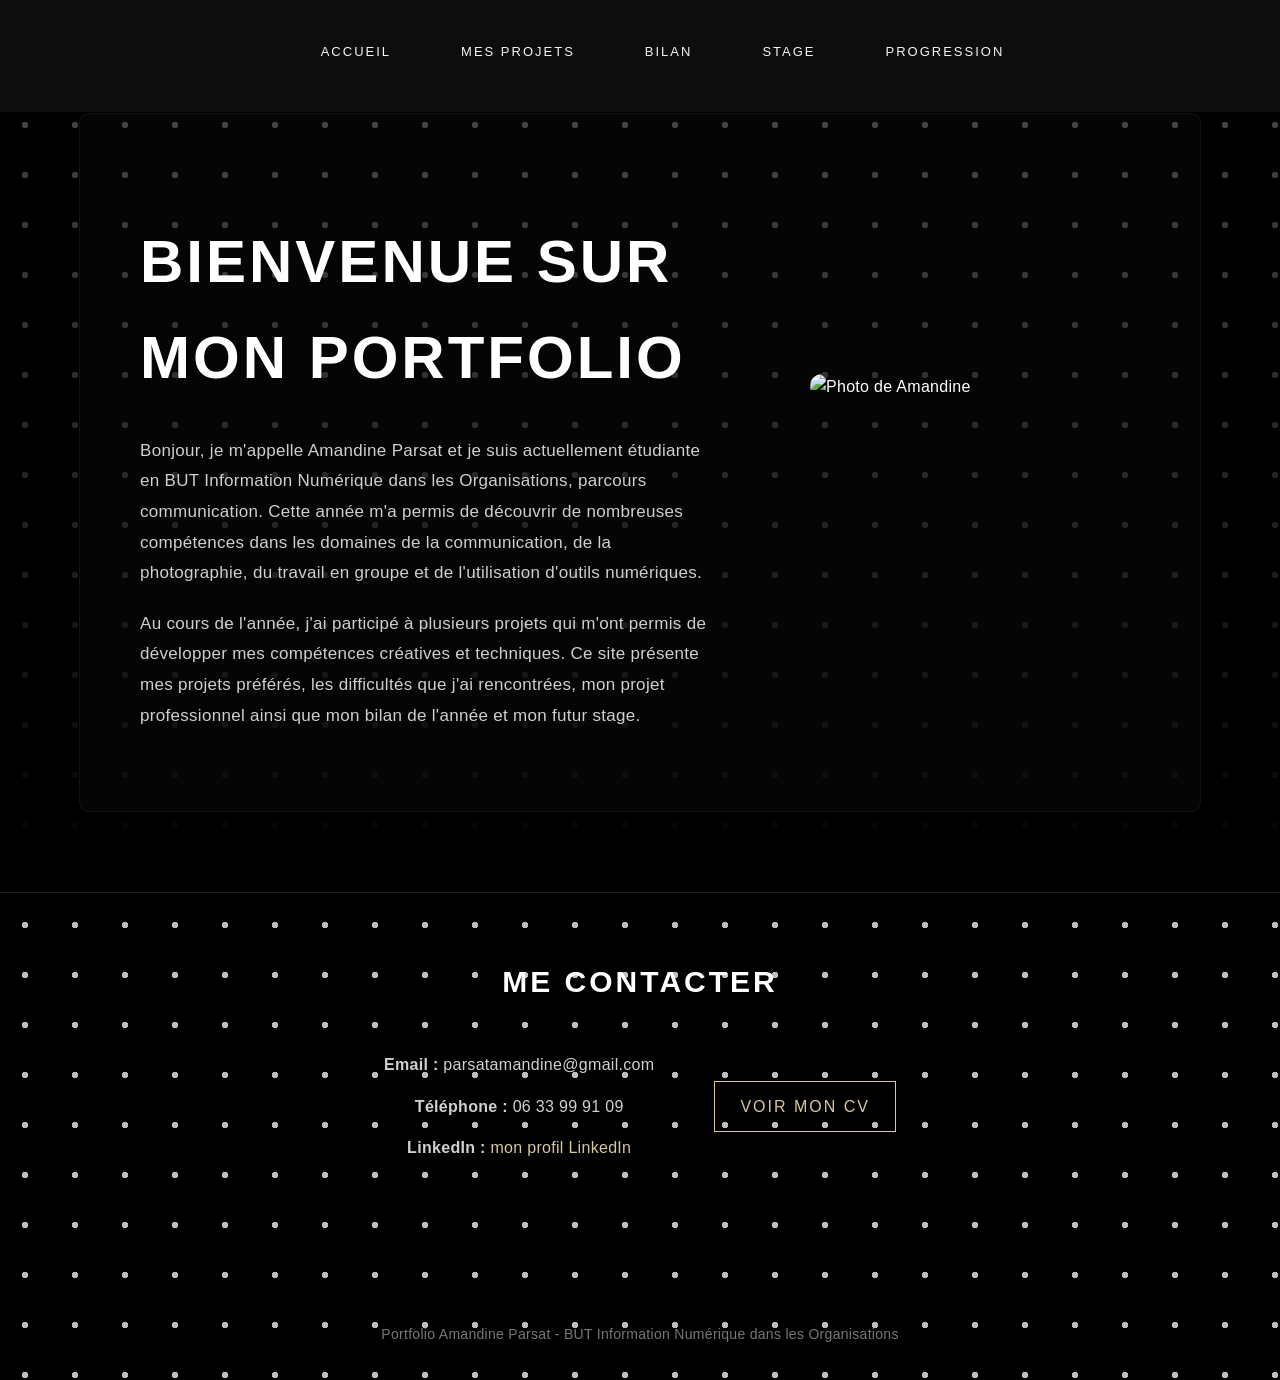
==== index.html @ 229325fc "Add files via upload" ====
<!DOCTYPE html>
<html lang="fr">

<head>
<meta charset="UTF-8">
<title>Portfolio - Accueil</title>
<link rel="stylesheet" href="style.css">
</head>

<body>

<!-- Navigation -->
<nav>
<ul>
<li><a href="index.html">Accueil</a></li>
<li><a href="mesprojets.html">Mes Projets</a></li>
<li><a href="bilan.html">Bilan</a></li>
<li><a href="stage.html">Stage</a></li>
<li><a href="progession.html">Progression</a></li>
</ul>
</nav>

<div class="container">

<div class="intro">

<div class="intro-text">

<h1>Bienvenue sur mon portfolio</h1>

<p>
Bonjour, je m'appelle Amandine Parsat et je suis actuellement étudiante en BUT Information Numérique dans les Organisations, parcours communication.
Cette année m'a permis de découvrir de nombreuses compétences dans les domaines de la communication, de la photographie, du travail en groupe et de l'utilisation d'outils numériques.
</p>

<p>
Au cours de l'année, j'ai participé à plusieurs projets qui m'ont permis de développer mes compétences créatives et techniques.
Ce site présente mes projets préférés, les difficultés que j'ai rencontrées, mon projet professionnel ainsi que mon bilan de l'année et mon futur stage.
</p>

</div>

<img src="w:\enseignement-ino\Caro_Fichiers\Photo\Semaine 5\100CANON-1\IMG_0552.JPG" alt="Photo de Amandine" class="intro-img">

</div>

</div> <!-- FIN DU CONTAINER -->


<!-- CONTACT (EN DEHORS !!!) -->
<div class="contact-section">

<h2 class="titre-contact">Me contacter</h2>

<div class="contact-container">

<div class="contact-infos">
<p><strong>Email :</strong> parsatamandine@gmail.com</p>
<p><strong>Téléphone :</strong> 06 33 99 91 09</p>
<p><strong>LinkedIn :</strong> 
<a href="https://www.linkedin.com/in/amandine-parsat-004002316/" target="_blank">mon profil LinkedIn</a>
</p>

</p>
</div>

<div>
<a href="images/CV Amandine Parsat (1).pdf" class="btn-cv">Voir mon CV</a>
</div>

</div>

</div>

</div>

</div>
</div>

</div>

<footer>
Portfolio Amandine Parsat - BUT Information Numérique dans les Organisations
</footer>

</body>
</html>
---- style.css ----
/* =========================
FOND POIS PROPRE
========================= */

body{
margin:0;
background-color:#000;

/* pois */
background-image: radial-gradient(circle, rgba(255, 255, 255, 0.74) 3px, transparent 2px);

/* taille du motif */
background-size:50px 50px;

/* répétition sur toute la page */
background-repeat:repeat;
}

/* =========================
GLOBAL
========================= */


body{
font-family: "Helvetica Neue", Arial, sans-serif;
color:#ffffff;
line-height:1.6;
letter-spacing:0.3px;

/* FOND NOIR */
background-color:#000;

/* ANIMATION */
animation:moveDots 25s linear infinite;
}


/* =========================
NAVIGATION
========================= */


nav{
background:#0d0d0d;
padding:22px 0;
border-bottom:1px solid #000000;
position:sticky;
top:0;
}


nav ul{
display:flex;
justify-content:center;
gap:45px;
list-style:none;
}


nav a{
color:#f5f5f5;
text-decoration:none;
font-size:13px;
letter-spacing:2px;
text-transform:uppercase;
font-weight:500;
position:relative;
transition:0.3s;
}


nav a::after{
content:"";
position:absolute;
width:0;
height:2px;
left:0;
bottom:-6px;
background:#d6c7a1;
transition:0.3s;
}


nav a:hover::after{
width:100%;
}


/* =========================
CONTAINER
========================= */


.container{
width:85%;
max-width:1200px;
margin:auto;
padding:90px 0;
}


/* =========================
INTRO (texte + photo)
========================= */


.intro{
display:flex;
align-items:flex-start;
gap:50px;
}


.intro-text{
flex:1;
}


.intro-img{
width: 900px;      /* taille plus grande */
height:900px;
object-fit:cover;
border-radius:200px;
margin-top:200px;
}


/* =========================
TITRES
========================= */


h1{
font-size:60px;
font-weight:800;
letter-spacing:3px;
margin-bottom:30px;
text-transform:uppercase;
}


h2{
font-size:26px;
margin-bottom:15px;
text-transform:uppercase;
letter-spacing:2px;
}

p{
color:#bfbfbf;
font-size:16px;
margin-bottom:20px;
max-width:700px;
}

/* =========================
PROJECT GRID
========================= */


.projects-grid{
display:grid;
grid-template-columns:1fr 1fr;
gap:40px;
margin-top:40px;
}

/* =========================
CARDS
========================= */

.intro{
display:flex;
align-items:flex-start;
justify-content:space-between;
gap:40px;
}


.intro-text{
max-width:700px;
}


.intro-img{
width:300px;
height:300px;
object-fit:cover;
border-radius:100px;
margin-left:auto;
}

.card{
background:#121212;
padding:40px;
border-radius:8px;
border:1px solid #000000;
transition:all 0.35s ease;
}


.card:hover{
transform:translateY(-10px);
box-shadow:0 15px 35px rgba(0,0,0,0.5);
}

/* =========================
BUTTON
========================= */


.button{
display:inline-block;
margin-top:20px;
padding:12px 30px;
border-radius:4px;
border:1px solid #d6c7a1;
color:#d6c7a1;
text-decoration:none;
font-size:13px;
letter-spacing:2px;
text-transform:uppercase;
transition:0.3s;
}


.button:hover{
background:#d6c7a1;
color:#0d0d0d;
}


/* =========================
LISTES
========================= */

ul{
margin-left:20px;
color:#bfbfbf;
}

li{
margin-bottom:8px;
}

/* =========================
FOOTER
========================= */

footer{
border-top:1px solid #000000;
text-align:center;
padding:35px;
font-size:14px;
color:#777;
margin-top:70px;
}

/* =========================
RESPONSIVE
========================= */
@media(max-width:900px){
.intro{
flex-direction:column;
}
.projects-grid{
grid-template-columns:1fr;
}
h1{
font-size:40px;
}
.container{
width:90%;
}
nav ul{
flex-direction:column;
gap:15px;
}
}

/* =========================
PAGE PROJET PRO
========================= */

.container{
max-width:1000px;
}

/* Bloc principal */
.container p{
font-size:17px;
color:#cfcfcf;
line-height:1.8;
}

/* Sections */
.container h2{
margin-top:40px;
position:relative;
padding-left:15px;
}

/* petite barre élégante à gauche */
.container h2::before{
content:"";
position:absolute;
left:0;
top:5px;
width:4px;
height:20px;
background:#d6c7a1;
}

/* Liste stylée */
.container ul{
margin-top:15px;
padding-left:20px;
}

.container li{
margin-bottom:10px;
position:relative;
padding-left:15px;
}

/* petit point design */
.container li::before{
content:"•";
position:absolute;
left:0;
color:#d6c7a1;
}

/* bloc effet carte discret */
.container{
background:rgba(255,255,255,0.02);
padding:60px;
border-radius:10px;
border:1px solid rgba(255,255,255,0.05);
}

/* =========================
PAGE PROJET PRO - ULTRA DESIGN
========================= */

.projet-page{
background:linear-gradient(180deg,#000,#0a0a0a);
color:#fff;
}

/* container spacing */
.projet-page .container{
max-width:1100px;
}

/* blocs */
.projet-page .bloc{
background:rgba(255,255,255,0.03);
backdrop-filter:blur(10px);
padding:50px;
border-radius:15px;
border:1px solid rgba(255,255,255,0.08);
margin-bottom:40px;
transition:0.5s;
position:relative;
overflow:hidden;
}

/* effet glow */
.projet-page .bloc::before{
content:"";
position:absolute;
top:0;
left:-100%;
width:100%;
height:100%;
background:linear-gradient(120deg,transparent,rgba(255,255,255,0.1),transparent);
transition:0.6s;
}

.projet-page .bloc:hover::before{
left:100%;
}

/* hover bloc */
.projet-page .bloc:hover{
transform:translateY(-10px) scale(1.02);
box-shadow:0 20px 50px rgba(0,0,0,0.8);
}

/* titre principal */
.projet-page .titre-principal{
font-size:60px;
font-weight:900;
letter-spacing:3px;
margin-bottom:25px;
transition:0.4s;
}

/* effet gradient texte */
.projet-page .titre-principal:hover{
background:linear-gradient(90deg,#d6c7a1,#ffffff);
-webkit-text-fill-color:transparent;
transform:scale(1.1);
}

/* titres sections */
.projet-page .titre-section{
font-size:24px;
letter-spacing:3px;
margin-bottom:20px;
position:relative;
display:inline-block;
transition:0.4s;
}

/* ligne animée */
.projet-page .titre-section::after{
content:"";
position:absolute;
left:0;
bottom:-6px;
width:0;
height:2px;
background:#d6c7a1;
transition:0.4s;
}

/* hover titre */
.projet-page .titre-section:hover{
transform:scale(1.1);
color:#d6c7a1;
}

.projet-page .titre-section:hover::after{
width:100%;
}

/* texte */
.projet-page p{
color:#cfcfcf;
line-height:1.8;
font-size:16px;
}

/* liste */
.projet-page li{
margin-bottom:12px;
position:relative;
padding-left:20px;
transition:0.3s;
}

.projet-page li:hover{
transform:translateX(8px);
color:#fff;
}

/* bullet design */
.projet-page li::before{
content:"▸";
position:absolute;
left:0;
color:#d6c7a1;
}

/* animation apparition */
.reveal{
opacity:0;
transform:translateY(40px);
animation:fadeUp 1s ease forwards;
}

.reveal:nth-child(2){ animation-delay:0.2s; }
.reveal:nth-child(3){ animation-delay:0.4s; }

@keyframes fadeUp{
to{
opacity:1;
transform:translateY(0);
}
}
.bilan-page{
background:linear-gradient(180deg,#000,#050505);
color:#fff;
}

/* blocs */
.bilan-page .bloc{
background:rgba(255,255,255,0.03);
padding:50px;
border-radius:15px;
border:1px solid rgba(255,255,255,0.08);
margin-bottom:40px;
transition:0.5s;
position:relative;
}

/* effet hover */
.bilan-page .bloc:hover{
transform:translateY(-8px);
box-shadow:0 20px 40px rgba(0,0,0,0.8);
}

/* titre principal */
.bilan-page .titre-principal{
font-size:55px;
font-weight:900;
margin-bottom:20px;
letter-spacing:2px;
transition:0.4s;
}

.bilan-page .titre-principal:hover{
color:#d6c7a1;
transform:scale(1.05);
}

/* titres sections */
.bilan-page .titre-section{
font-size:24px;
letter-spacing:2px;
margin-bottom:20px;
position:relative;
display:inline-block;
}

/* ligne stylée */
.bilan-page .titre-section::after{
content:"";
position:absolute;
left:0;
bottom:-5px;
width:40%;
height:2px;
background:#d6c7a1;
transition:0.3s;
}

.bilan-page .titre-section:hover::after{
width:100%;
}

/* listes */
.liste li{
margin-bottom:12px;
padding-left:20px;
position:relative;
transition:0.3s;
}

/* positif */
.liste li::before{
content:"✔";
position:absolute;
left:0;
color:#4CAF50;
}

/* négatif */
.negatif li::before{
content:"✖";
color:#ff4d4d;
}

/* effet hover */
.liste li:hover{
transform:translateX(10px);
color:#fff;
}

/* animation apparition */
.reveal{
opacity:0;
transform:translateY(40px);
animation:fadeUp 1s ease forwards;
}

.reveal:nth-child(2){ animation-delay:0.2s; }
.reveal:nth-child(3){ animation-delay:0.4s; }

@keyframes fadeUp{
to{
opacity:1;
transform:translateY(0);
}
}
/* =========================
PAGE STAGE - DESIGN PREMIUM
========================= */

.stage-page{
background:linear-gradient(180deg,#000,#070707);
color:#fff;
}

/* blocs */
.stage-page .bloc{
background:rgba(255,255,255,0.03);
padding:50px;
border-radius:15px;
border:1px solid rgba(255,255,255,0.08);
margin-bottom:40px;
transition:0.5s;
position:relative;
overflow:hidden;
}

/* effet lumière */
.stage-page .bloc::before{
content:"";
position:absolute;
top:0;
left:-100%;
width:100%;
height:100%;
background:linear-gradient(120deg,transparent,rgba(214,199,161,0.2),transparent);
transition:0.6s;
}

.stage-page .bloc:hover::before{
left:100%;
}

/* hover */
.stage-page .bloc:hover{
transform:translateY(-10px);
box-shadow:0 25px 60px rgba(0,0,0,0.9);
}

/* titre principal */
.stage-page .titre-principal{
font-size:60px;
font-weight:900;
margin-bottom:20px;
letter-spacing:3px;
transition:0.4s;
}

.stage-page .titre-principal:hover{
color:#d6c7a1;
transform:scale(1.08);
}

/* titres sections */
.stage-page .titre-section{
font-size:24px;
letter-spacing:2px;
margin-bottom:20px;
position:relative;
display:inline-block;
}

/* ligne animée */
.stage-page .titre-section::after{
content:"";
position:absolute;
left:0;
bottom:-5px;
width:0;
height:2px;
background:#d6c7a1;
transition:0.4s;
}

.stage-page .titre-section:hover::after{
width:100%;
}

/* highlight entreprise */
.highlight{
color:#d6c7a1;
font-weight:bold;
}

/* missions stylées */
.missions li{
margin-bottom:15px;
padding:15px;
background:rgba(255,255,255,0.03);
border-left:3px solid #d6c7a1;
transition:0.3s;
}

/* hover missions */
.missions li:hover{
transform:translateX(10px);
background:rgba(255,255,255,0.06);
}

/* texte */
.stage-page p{
color:#cfcfcf;
line-height:1.8;
}

/* animation */
.reveal{
opacity:0;
transform:translateY(40px);
animation:fadeUp 1s ease forwards;
}

.reveal:nth-child(2){ animation-delay:0.2s; }
.reveal:nth-child(3){ animation-delay:0.4s; }

@keyframes fadeUp{
to{
opacity:1;
transform:translateY(0);
}
}
/* =========================
PAGE PROGRESSION - TIMELINE DESIGN
========================= */

.progression-page{
background:linear-gradient(180deg,#000,#050505);
color:#fff;
}

/* titre */
.progression-page .titre-principal{
font-size:55px;
font-weight:900;
margin-bottom:50px;
letter-spacing:2px;
transition:0.4s;
}

.progression-page .titre-principal:hover{
color:#cdce9e;
transform:scale(1.05);
}

/* timeline */
.timeline{
position:relative;
margin-left:20px;
padding-left:30px;
border-left:2px solid #e2e1b7;
}

/* étapes */
.etape{
margin-bottom:40px;
position:relative;
}

/* point timeline */
.etape::before{
content:"";
position:absolute;
left:-38px;
top:5px;
width:15px;
height:15px;
background:#cdce9e;
border-radius:50%;
box-shadow:0 0 10px #cdce9e;
}

/* titres étapes */
.etape h2{
font-size:22px;
margin-bottom:10px;
letter-spacing:2px;
}

/* texte */
.progression-page p{
color:#dadfb2;
line-height:1.8;
}

/* bloc avenir */
.progression-page .bloc{
background:rgba(255,255,255,0.03);
padding:40px;
border-radius:15px;
border:1px solid rgba(255,255,255,0.08);
margin-top:40px;
transition:0.4s;
}

/* hover bloc */
.progression-page .bloc:hover{
transform:translateY(-8px);
box-shadow:0 20px 40px rgba(0,0,0,0.8);
}

/* titre section */
.titre-section{
letter-spacing:2px;
margin-bottom:15px;
position:relative;
display:inline-block;
}



.titre-section:hover::after{
width:100%;
}

/* effet profondeur */
body::after{
content:"";
position:fixed;
top:0;
left:0;
width:100%;
height:100%;
background:linear-gradient(180deg,rgba(0,0,0,0.6),#000);
pointer-events:none;
z-index:-1;
}
@keyframes moveDots{
from{
background-position:0 0;
}
to{
background-position:0px 0px;
}
}
/* =========================
IMAGE À DROITE (PROJET)
========================= */

.flex{
display:flex;
align-items:center;
justify-content:space-between;
gap:40px;
}

/* texte */
.texte{
flex:1;
}

/* image */
.image-projet{
width:350px;
height:350px;
object-fit:cover;
border-radius:15px;
transition:0.4s;
}

/* effet hover */
.image-projet:hover{
transform:scale(1.05);
box-shadow:0 20px 40px rgba(0,0,0,0.7);
}
/* =========================
MOODBOARD
========================= */

.flex{
display:flex;
align-items:flex-start;
justify-content:space-between;
gap:30px;
}

/* texte */
.texte{
flex:1;
max-width:600px;
}

/* moodboard */
.moodboard{
display:grid;
grid-template-columns:repeat(3, 1fr);
gap:8px;
width:320px;

/* ALIGNEMENT AVEC TEXTE */
margin-left:0;
margin-right:auto;
}


/* images */
.moodboard img{
width:100%;
height:100px;
object-fit:cover;
border-radius:6px;
transition:0.3s;
}

/* hover */
.moodboard img:hover{
transform:scale(1.05);
}

/* style un peu asymétrique */
.moodboard img:nth-child(1){
grid-column:span 2;
height:120px;
}

.moodboard img:nth-child(5){
grid-column:span 2;
}


/* ALIGNEMENT COMPÉTENCES AVEC TEXTE */

.projet-page .bloc:last-child{
max-width:700px;
margin:40px auto 0 auto;
}
/* ALIGNEMENT PARFAIT AVEC LE TEXTE */

.projet-page .bloc:last-child{
max-width:700px;
margin-left:0;
margin-right:auto;
}
/* STYLE SPÉCIFIQUE AVENIR */

.progression-page .bloc{
position:relative;
overflow:hidden;
}

/* petite ligne glow en haut */
.progression-page .bloc::before{
content:"";
position:absolute;
top:0;
left:0;
width:100%;
height:2px;
background:linear-gradient(90deg,#0004ff,transparent);
opacity:0.6;
}

/* effet hover plus stylé */
.progression-page .bloc:hover{
transform:translateY(-10px) scale(1.01);
box-shadow:0 25px 50px rgba(0,0,0,0.9);
}
.titre-projet{
font-size:40px;
font-weight:900;
letter-spacing:3px;
margin-bottom:25px;
text-transform:uppercase;
position:relative;
display:inline-block;
}

/* effet ligne forte */
.titre-projet::after{
content:"";
position:absolute;
left:0;
bottom:-8px;
width:60%;
height:3px;
background:#d6c7a1;
}

/* bloc différent */
.bloc-projet{
border:1px solid rgba(214,199,161,0.3);
}

/* effet hover stylé */
.bloc-projet:hover{
box-shadow:0 20px 50px rgba(214,199,161,0.15);
transform:translateY(-8px);
}
/* =========================
TITRES IMPORTANTS
========================= */

.titre-important{
font-size:32px; /* plus gros */
font-weight:800;
letter-spacing:3px;
margin-top:50px;
margin-bottom:20px;
text-transform:uppercase;
position:relative;
display:inline-block;
}

/* ligne stylée dessous */
.titre-important::after{
content:"";
position:absolute;
left:0;
bottom:-8px;
width:50%;
height:3px;
background:#d6c7a1;
transition:0.3s;
}

/* effet hover */
.titre-important:hover{
color:#d6c7a1;
transform:scale(1.05);
}

.titre-important:hover::after{
width:100%;
}
/* POSITION IMAGE DANS LE TROU */

.moodboard img:nth-child(6){
grid-column: 3;
grid-row: 2;
}
/* =========================
PAGE PROJETS - VERSION DESIGNER
========================= */

.projets-page{
background:linear-gradient(180deg,#000,#050505);
color:#fff;
}

/* titre principal */
.projets-page .titre-principal{
font-size:60px;
font-weight:900;
letter-spacing:4px;
margin-bottom:80px;
text-transform:uppercase;
position:relative;
display:inline-block;
}

/* ligne design */
.projets-page .titre-principal::after{
content:"";
position:absolute;
left:0;
bottom:-10px;
width:60%;
height:3px;
background:#d6c7a1;
}

/* =========================
PAGE PROJETS - STYLE MINIMAL
========================= */

.projets-page{
background:linear-gradient(180deg,#000,#050505);
color:#fff;
}

/* conteneur */
.projets-page .container{
max-width:1100px;
margin:auto;
}

/* =========================
SECTION PROJET
========================= */

.projet-card{
display:flex;
align-items:flex-start;
justify-content:space-between;
gap:80px;
margin-bottom:140px;

/* SUPPRESSION TOTALE DES BLOCS */
background:none;
border:none;
box-shadow:none;
padding:0;
}

/* alternance */
.projet-card.reverse{
flex-direction:row-reverse;
}

/* =========================
TEXTE
========================= */

.projet-texte{
flex:1;
max-width:500px;
}

/* TITRE STYLE MAGAZINE */
.projet-texte h2{
font-size:42px;
font-weight:900;
letter-spacing:3px;
text-transform:uppercase;
line-height:1.2;
margin-bottom:25px;
}

/* paragraphes */
.projet-texte p{
font-size:16px;
line-height:1.9;
color:#d0d0d0;
margin-bottom:15px;
}

/* =========================
IMAGES
========================= */

.projet-img{
width:360px;
height:auto;
object-fit:contain;
border-radius:10px;
}

/* =========================
ANIMATION DOUCE
========================= */

.reveal{
opacity:0;
transform:translateY(40px);
animation:fadeUp 1s ease forwards;
}

@keyframes fadeUp{
to{
opacity:1;
transform:translateY(0);
}
}

/* =========================
RESPONSIVE
========================= */

@media(max-width:900px){

.projet-card{
flex-direction:column;
gap:30px;
margin-bottom:80px;
}

.projet-card.reverse{
flex-direction:column;
}

.projet-img{
width:100%;
max-width:400px;
}

.projet-texte{
max-width:100%;
}

.projet-texte h2{
font-size:32px;
}

}

.projet-card{
display:flex;
align-items:center; /* IMPORTANT → centre vertical */
justify-content:space-between;
gap:80px;
margin-bottom:140px;
}
.video-projet{
width:420px;
height:auto;
border-radius:12px;
margin-top:20px; /* petit ajustement visuel */
} 
/* structure texte + label */
.texte-label{
display:flex;
justify-content:space-between;
align-items:center; /* centre vertical */
gap:40px;
}

/* texte */
.texte{
flex:1;
max-width:400px;
}

/* image label */
.label-img{
width:160px;
height:auto;
border-radius:10px;
}
/* =========================
VIDEO PROJET 2
========================= */

.video-container{
margin-top:40px;
display:flex;
justify-content:center; /* centre la vidéo */
}

.video-container{
margin-top:50px;
margin-bottom:100px;
display:flex;
justify-content:center;
}

.video-container video{
width:65%;
max-width:750px;
border-radius:12px;
}
/* =========================
PROJET 2 - LAYOUT PROPRE
========================= */

/* conteneur global */
.projet-2{
margin-bottom:120px;
}

/* images côte à côte */
.images-projet{
display:flex;
justify-content:center;
gap:20px;
margin-bottom:30px;
flex-wrap:wrap;
}

/* images */
.images-projet img{
width:250px;
height:auto;
border-radius:10px;
object-fit:cover;
transition:0.3s;
}

/* hover */
.images-projet img:hover{
transform:scale(1.05);
}

/* texte */
.texte-projet{
max-width:700px;
margin:auto;
text-align:left;
}

.texte-projet p{
color:#d0d0d0;
line-height:1.8;
margin-bottom:15px;
}

/* vidéo */
.video-container{
margin-top:40px;
display:flex;
justify-content:center;
}

/* =========================
PAGE COMPETENCES
========================= */



/* blocs */
.bloc-competence{
margin-bottom:80px;
}

/* titres */
.bloc-competence h2{
font-size:32px;
letter-spacing:2px;
margin-bottom:25px;
text-transform:uppercase;
}

/* colonnes */
.colonnes{
display:flex;
gap:60px;
flex-wrap:wrap;
}

/* sous titres */
.ok{
color:#4CAF50;
margin-bottom:10px;
}

.ko{
color:#eca058;
margin-bottom:10px;
}

/* listes */
ul{
list-style:none;
padding-left:0;
}

ul li{
margin-bottom:10px;
padding-left:25px;
position:relative;
color:#d0d0d0;
}

/* ✔ compétences */
.ok + ul li::before{
content:"✔";
position:absolute;
left:0;
color:#4CAF50;
}

/* ✖ à améliorer */
.ameliorer li::before{
content:"✖";
position:absolute;
left:0;
color:#eca058;
}

/* hover effet */
ul li:hover{
transform:translateX(8px);
transition:0.3s;
color:#fff;
}

/* responsive */
@media(max-width:900px){

.colonnes{
flex-direction:column;
gap:20px;
}

}
/* =========================
SECTION CONTACT
========================= */

.contact-section{
margin-top:100px;
padding-top:40px;
border-top:1px solid rgba(255,255,255,0.1);
}

/* titre */
.titre-contact{
font-size:30px;
letter-spacing:3px;
text-transform:uppercase;
margin-bottom:30px;
}

/* container */
.contact-container{
display:flex;
justify-content:space-between;
align-items:center;
gap:40px;
flex-wrap:wrap;
}

/* infos */
.contact-infos p{
margin-bottom:10px;
color:#d0d0d0;
}

/* lien */
.contact-infos a{
color:#d6c7a1;
text-decoration:none;
}

.contact-infos a:hover{
text-decoration:underline;
}

/* bouton CV */
.btn-cv{
display:inline-block;
padding:12px 30px;
border:1px solid #d6c7a1;
color:#d6c7a1;
text-decoration:none;
letter-spacing:2px;
text-transform:uppercase;
transition:0.3s;
}

/* hover */
.btn-cv:hover{
background:#d6c7a1;
color:#000;
}

html, body{
height:100%;
}

body{
display:flex;
flex-direction:column;
}
/* =========================
FIX CONTACT EN BAS
========================= */

.contact-section{
margin-top:80px;
padding:40px 0;
border-top:1px solid rgba(255,255,255,0.1);
width:100%;
}

.contact-container{
display:flex;
justify-content:center; /* centre tout */
align-items:center;
gap:60px; /* espace entre les blocs */
flex-wrap:wrap;
text-align:center;
}

/* texte */
.contact-infos p{
margin-bottom:10px;
color:#d0d0d0;
}

/* bouton */
.btn-cv{
padding:12px 25px;
border:1px solid #d6c7a1;
color:#d6c7a1;
text-decoration:none;
transition:0.3s;
}

.btn-cv:hover{
background:#d6c7a1;
color:#000;
}
.contact-infos{
text-align:center;
}
.titre-contact{
text-align:center;
}
/* =========================
IMAGE PLUS GRANDE (ACCUEIL)
========================= */

.intro{
align-items:stretch !important;
}

.intro-img{
width:380px !important;
height:100% !important;
max-height:420px;
object-fit:cover;
border-radius:12px;
}
/* =========================
IMAGE PLUS À DROITE
========================= */

.intro-img{
margin-left:auto !important; /* pousse l'image à droite */
margin-right:90;
}
.intro-img{
margin-left:auto !important;
transform:translateX(50px); /* décale encore un peu */
}
/* =========================
POIS PAGE PROJETS
========================= */

body.projets-page{
background-color:#000;
background-image: radial-gradient(circle, rgba(255, 255, 255, 0.74) 3px, transparent 2px);
background-size:50px 50px;
background-repeat:repeat;
}
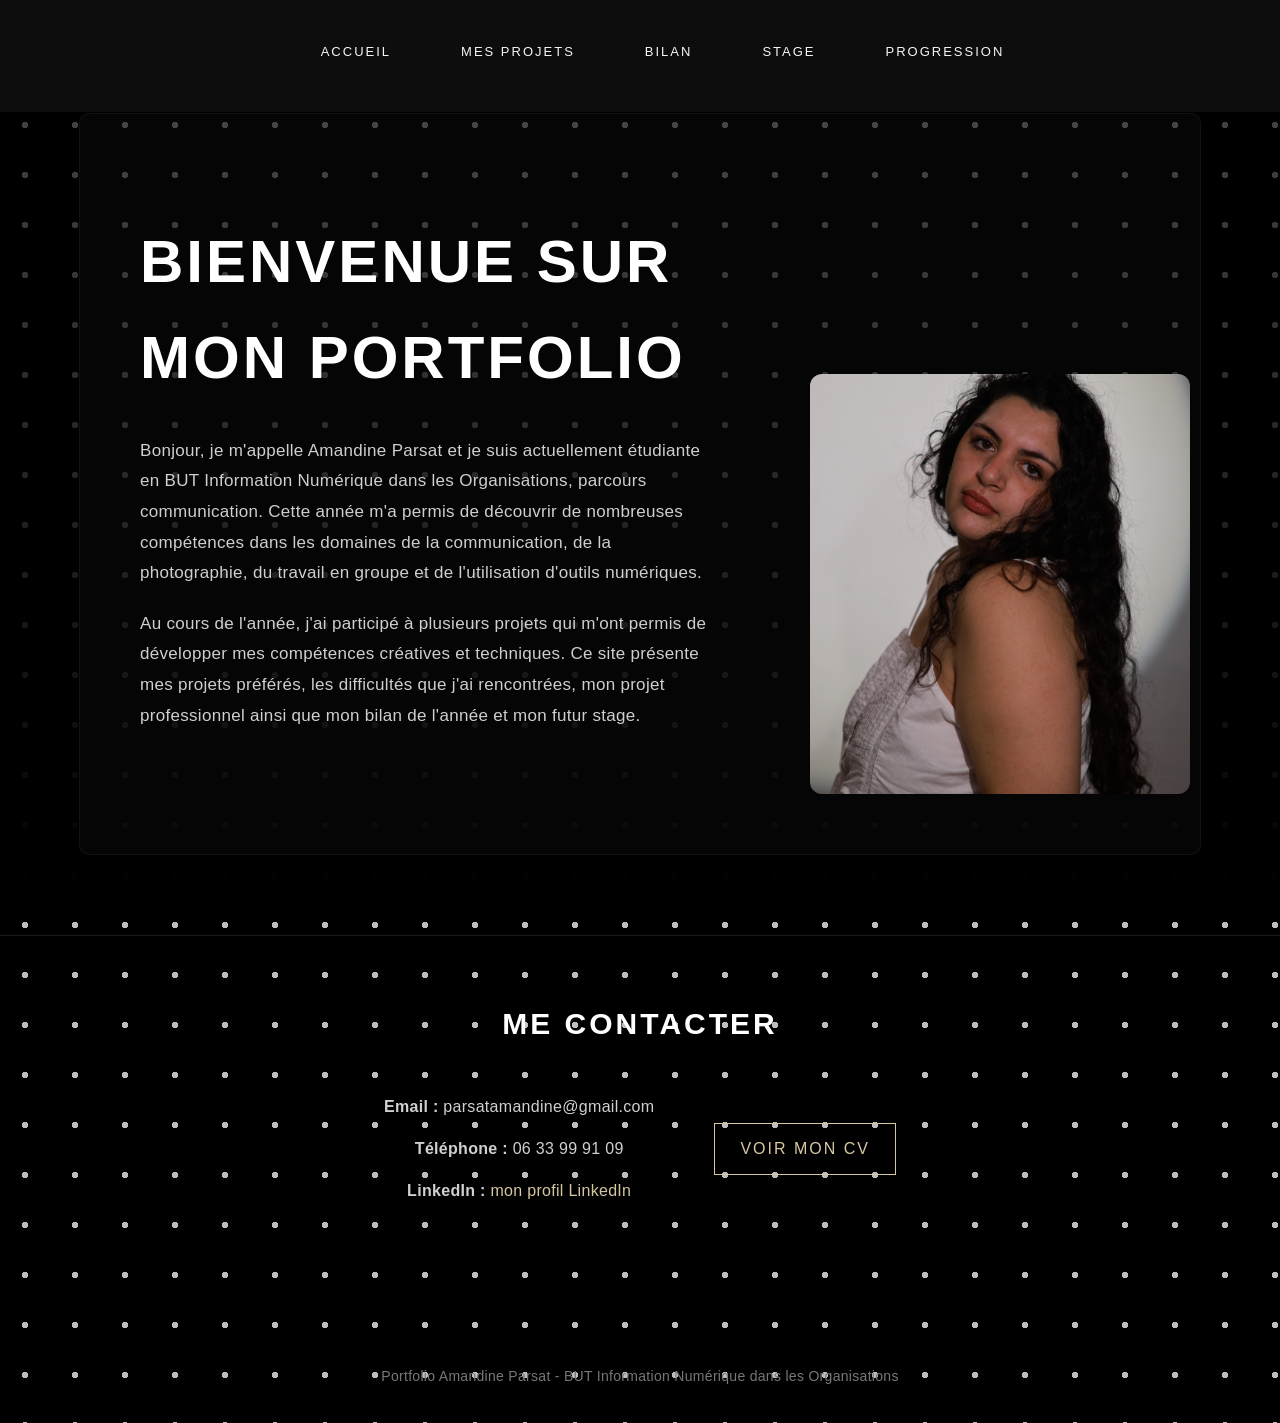
==== commit 327d6de6: "Add files via upload" ====
--- a/index.html
+++ b/index.html
@@ -40,7 +40,7 @@
 
 </div>
 
-<img src="w:\enseignement-ino\Caro_Fichiers\Photo\Semaine 5\100CANON-1\IMG_0552.JPG" alt="Photo de Amandine" class="intro-img">
+<img src="images/photodeamandine.webp" alt="Photo de Amandine" class="intro-img">
 
 </div>
 
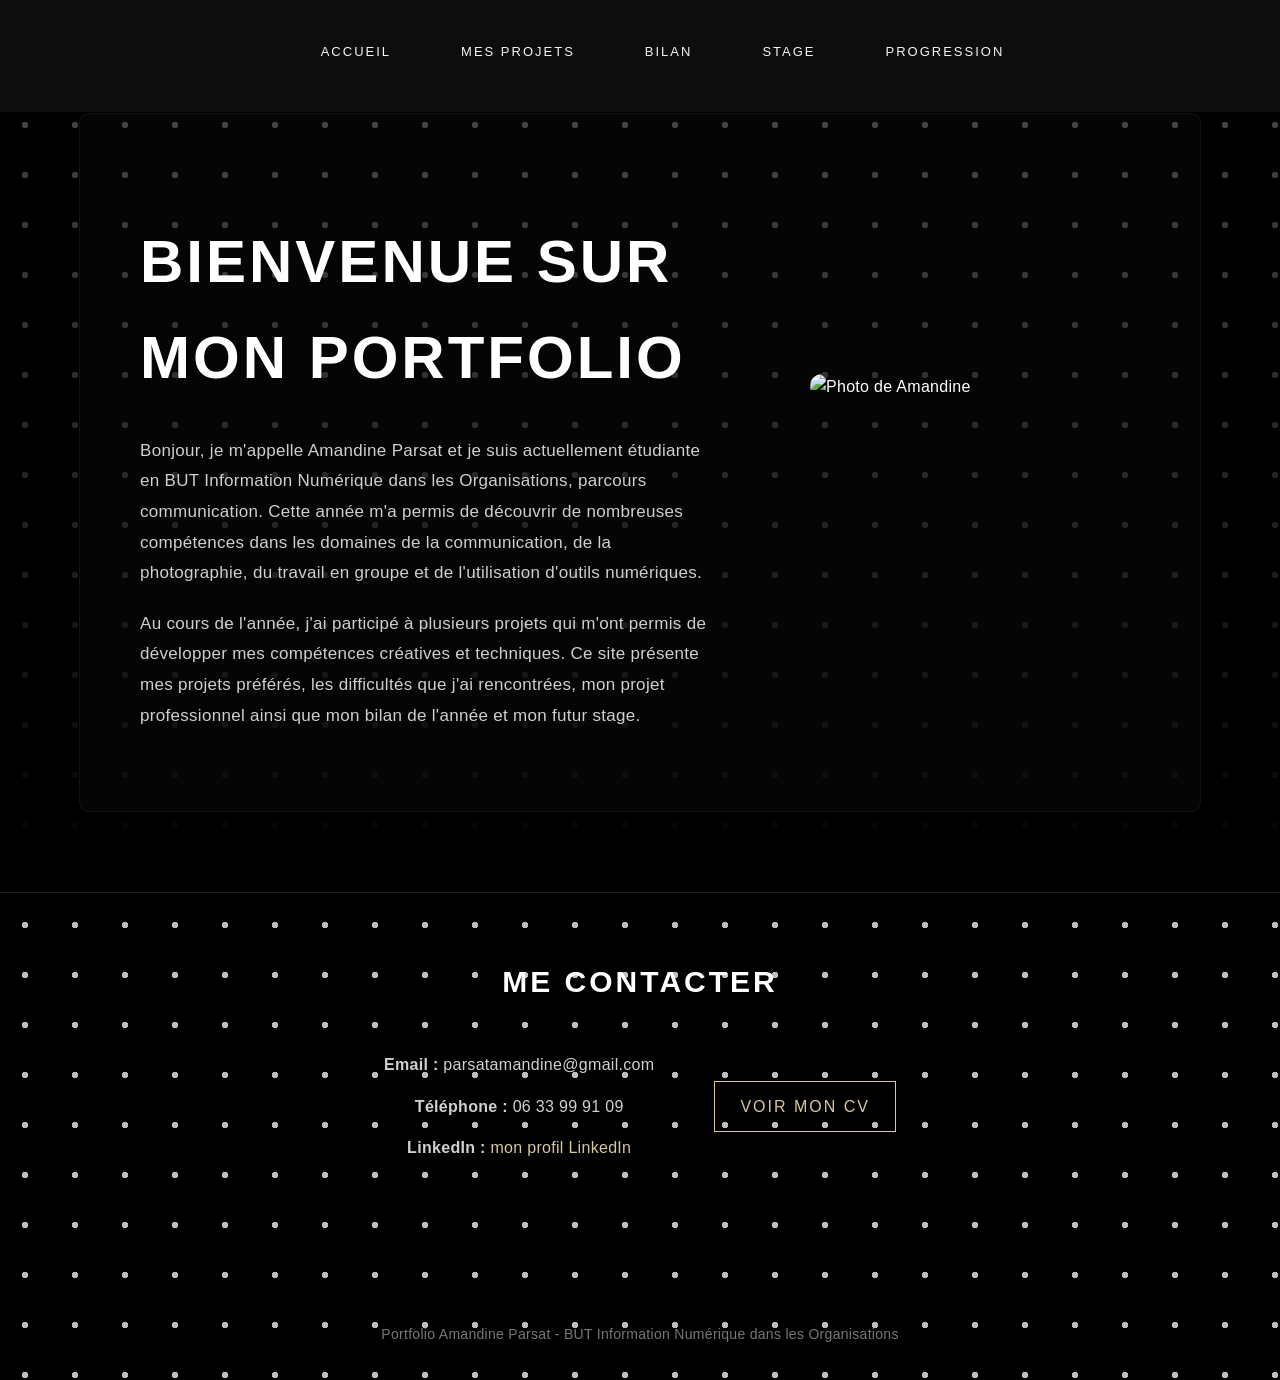
==== commit 1b31e9c2: "Add files via upload" ====
--- a/index.html
+++ b/index.html
@@ -40,7 +40,7 @@
 
 </div>
 
-<img src="images/photodeamandine.webp" alt="Photo de Amandine" class="intro-img">
+<img src="images/photodeamandine.jpg" alt="Photo de Amandine" class="intro-img">
 
 </div>
 
